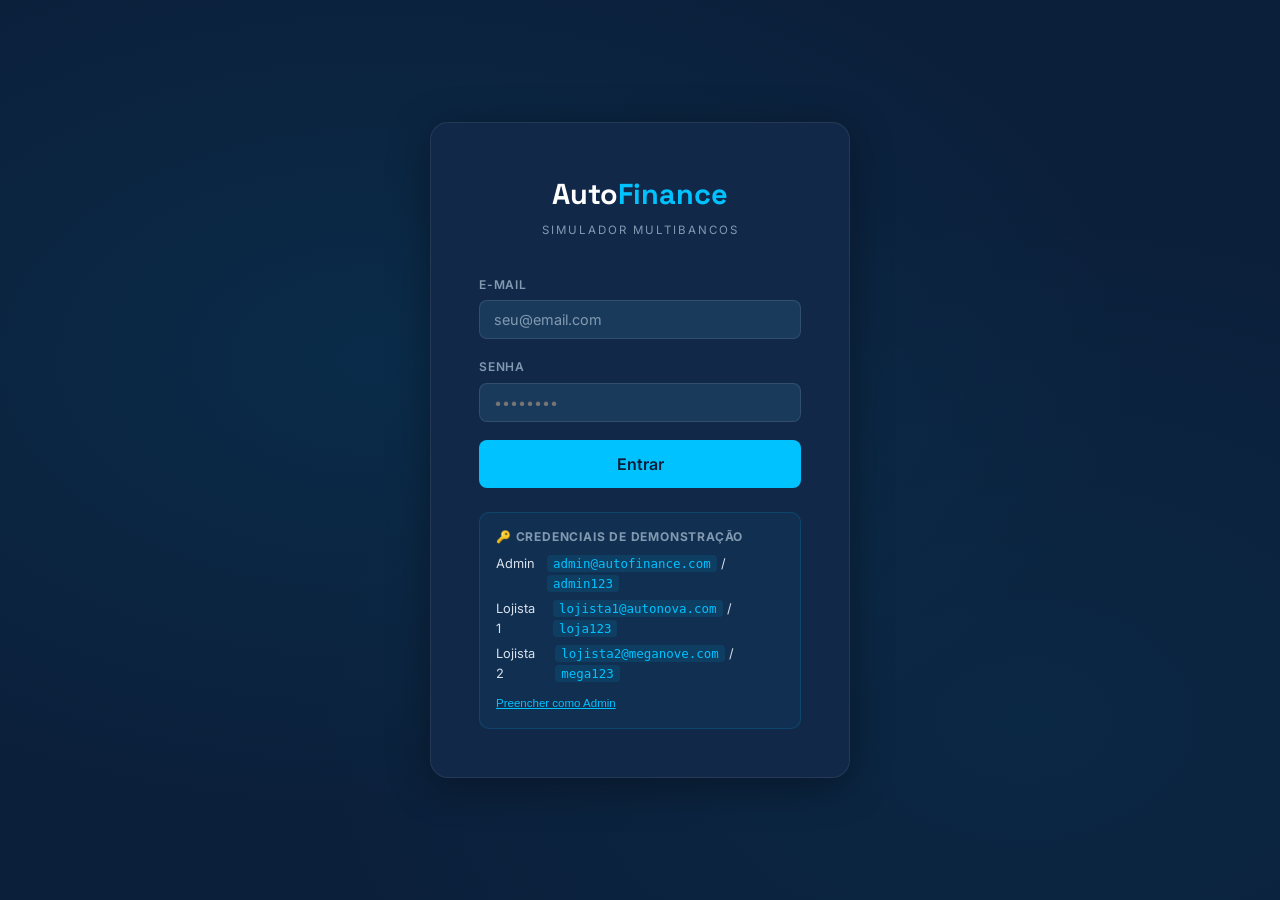
==== index.html @ 539fabe8 "Add files via upload" ====
<!DOCTYPE html>
<html lang="pt-BR">
<head>
  <meta charset="UTF-8">
  <meta name="viewport" content="width=device-width, initial-scale=1.0">
  <title>AutoFinance Multibancos</title>
  <link rel="stylesheet" href="css/style.css">
</head>
<body>

  <!-- OVERLAY MOBILE -->
  <div class="sidebar-overlay" id="sidebarOverlay" onclick="closeSidebar()"></div>

  <div class="app-wrapper">
    <!-- SIDEBAR -->
    <aside class="sidebar" id="sidebar">
      <div class="sidebar-logo">
        <div class="logo-mark">
          <span>Auto</span>Finance
        </div>
        <div class="logo-sub">Simulador Multibancos</div>
      </div>

      <nav class="sidebar-nav" id="sidebarNav">
        <!-- preenchido pelo JS -->
      </nav>

      <div class="sidebar-footer">
        <div class="user-chip">
          <div class="user-avatar" id="userAvatar">AF</div>
          <div class="user-info">
            <div class="user-name" id="userName">Carregando...</div>
            <div class="user-role" id="userRole">—</div>
          </div>
          <button class="btn-logout" onclick="logout()" title="Sair">⏻</button>
        </div>
      </div>
    </aside>

    <!-- MAIN -->
    <main class="main-content">
      <div class="topbar">
        <div style="display:flex;align-items:center;gap:12px">
          <button class="menu-btn" onclick="toggleSidebar()">☰</button>
          <div>
            <div class="topbar-title" id="topbarTitle">AutoFinance</div>
            <div id="topbarSubtitle" style="font-size:0.72rem;color:var(--gray-400)"></div>
          </div>
        </div>
        <div class="topbar-actions">
          <span style="font-size:0.78rem;color:var(--gray-400)" id="topbarDate"></span>
        </div>
      </div>

      <div class="page-content" id="pageContent">
        <!-- conteúdo dinâmico -->
      </div>
    </main>
  </div>

  <!-- TOAST CONTAINER -->
  <div class="toast-container" id="toastContainer"></div>

  <script src="js/app.js"></script>
  <script>
    // Data no topbar
    document.getElementById('topbarDate').textContent =
      new Date().toLocaleDateString('pt-BR', { weekday: 'short', day: '2-digit', month: 'short' });
  </script>
</body>
</html>
---- css/style.css ----
/* ============================================
   AutoFinance Multibancos — Design System
   Paleta: Azul-marinho profundo + Ciano elétrico + Branco
   ============================================ */

@import url('https://fonts.googleapis.com/css2?family=Inter:wght@300;400;500;600;700&family=Space+Grotesk:wght@500;700&display=swap');

:root {
  --navy:      #0B1F3A;
  --navy-mid:  #122848;
  --navy-light:#1A3A5C;
  --cyan:      #00C2FF;
  --cyan-dim:  #0098CC;
  --white:     #FFFFFF;
  --gray-100:  #F0F4F8;
  --gray-200:  #D9E2EC;
  --gray-400:  #829AB1;
  --gray-600:  #486581;
  --green:     #00D4A0;
  --red:       #FF4D6A;
  --yellow:    #FFB830;

  --radius-sm: 8px;
  --radius:    12px;
  --radius-lg: 18px;
  --shadow:    0 4px 20px rgba(0,0,0,0.25);
  --shadow-lg: 0 8px 40px rgba(0,0,0,0.35);

  --font-display: 'Space Grotesk', sans-serif;
  --font-body:    'Inter', sans-serif;
}

*, *::before, *::after { box-sizing: border-box; margin: 0; padding: 0; }

html { font-size: 16px; }

body {
  font-family: var(--font-body);
  background: var(--navy);
  color: var(--white);
  min-height: 100vh;
  line-height: 1.6;
}

/* ── SCROLLBAR ── */
::-webkit-scrollbar { width: 6px; }
::-webkit-scrollbar-track { background: var(--navy-mid); }
::-webkit-scrollbar-thumb { background: var(--navy-light); border-radius: 3px; }

/* ── TIPOGRAFIA ── */
h1, h2, h3, h4 { font-family: var(--font-display); font-weight: 700; line-height: 1.2; }
h1 { font-size: 2rem; }
h2 { font-size: 1.5rem; }
h3 { font-size: 1.15rem; }
h4 { font-size: 1rem; }

/* ── LAYOUT ── */
.app-wrapper {
  display: flex;
  min-height: 100vh;
}

/* ── SIDEBAR ── */
.sidebar {
  width: 240px;
  min-height: 100vh;
  background: var(--navy-mid);
  border-right: 1px solid rgba(255,255,255,0.07);
  display: flex;
  flex-direction: column;
  position: fixed;
  top: 0; left: 0;
  z-index: 100;
  transition: transform 0.3s ease;
}

.sidebar-logo {
  padding: 28px 24px 20px;
  border-bottom: 1px solid rgba(255,255,255,0.07);
}

.sidebar-logo .logo-mark {
  font-family: var(--font-display);
  font-size: 1.4rem;
  font-weight: 700;
  color: var(--white);
  display: flex;
  align-items: center;
  gap: 10px;
}

.sidebar-logo .logo-mark span {
  color: var(--cyan);
}

.sidebar-logo .logo-sub {
  font-size: 0.7rem;
  color: var(--gray-400);
  text-transform: uppercase;
  letter-spacing: 1.5px;
  margin-top: 2px;
}

.sidebar-nav {
  flex: 1;
  padding: 16px 0;
  overflow-y: auto;
}

.nav-section-label {
  font-size: 0.65rem;
  text-transform: uppercase;
  letter-spacing: 1.5px;
  color: var(--gray-400);
  padding: 12px 24px 6px;
}

.nav-item {
  display: flex;
  align-items: center;
  gap: 12px;
  padding: 10px 24px;
  color: var(--gray-400);
  cursor: pointer;
  border-radius: 0;
  transition: all 0.2s;
  font-size: 0.875rem;
  font-weight: 500;
  border-left: 3px solid transparent;
  text-decoration: none;
}

.nav-item:hover {
  color: var(--white);
  background: rgba(0,194,255,0.07);
}

.nav-item.active {
  color: var(--cyan);
  background: rgba(0,194,255,0.1);
  border-left-color: var(--cyan);
}

.nav-item .nav-icon {
  width: 18px;
  text-align: center;
  font-size: 1rem;
  flex-shrink: 0;
}

.sidebar-footer {
  padding: 16px 24px;
  border-top: 1px solid rgba(255,255,255,0.07);
}

.user-chip {
  display: flex;
  align-items: center;
  gap: 10px;
}

.user-avatar {
  width: 34px;
  height: 34px;
  border-radius: 50%;
  background: linear-gradient(135deg, var(--cyan), var(--cyan-dim));
  display: flex;
  align-items: center;
  justify-content: center;
  font-size: 0.8rem;
  font-weight: 700;
  color: var(--navy);
  flex-shrink: 0;
}

.user-info { flex: 1; overflow: hidden; }
.user-name { font-size: 0.8rem; font-weight: 600; white-space: nowrap; overflow: hidden; text-overflow: ellipsis; }
.user-role { font-size: 0.68rem; color: var(--gray-400); }

.btn-logout {
  background: none;
  border: none;
  color: var(--gray-400);
  cursor: pointer;
  font-size: 1rem;
  padding: 4px;
  transition: color 0.2s;
}
.btn-logout:hover { color: var(--red); }

/* ── MAIN CONTENT ── */
.main-content {
  margin-left: 240px;
  flex: 1;
  min-height: 100vh;
  display: flex;
  flex-direction: column;
}

.topbar {
  background: var(--navy-mid);
  border-bottom: 1px solid rgba(255,255,255,0.07);
  padding: 14px 32px;
  display: flex;
  align-items: center;
  justify-content: space-between;
  position: sticky;
  top: 0;
  z-index: 50;
}

.topbar-title { font-size: 1rem; font-weight: 600; color: var(--gray-200); }

.topbar-actions { display: flex; align-items: center; gap: 12px; }

.page-content {
  padding: 32px;
  flex: 1;
}

/* ── CARDS ── */
.card {
  background: var(--navy-mid);
  border: 1px solid rgba(255,255,255,0.07);
  border-radius: var(--radius-lg);
  padding: 24px;
}

.card-header {
  display: flex;
  align-items: center;
  justify-content: space-between;
  margin-bottom: 20px;
}

.card-title {
  font-family: var(--font-display);
  font-size: 1rem;
  font-weight: 700;
  color: var(--white);
  display: flex;
  align-items: center;
  gap: 8px;
}

.card-title .icon { color: var(--cyan); }

/* ── FORMULÁRIOS ── */
.form-grid {
  display: grid;
  grid-template-columns: repeat(auto-fill, minmax(200px, 1fr));
  gap: 16px;
}

.form-group {
  display: flex;
  flex-direction: column;
  gap: 6px;
}

.form-group.full { grid-column: 1 / -1; }

label {
  font-size: 0.75rem;
  font-weight: 600;
  color: var(--gray-400);
  text-transform: uppercase;
  letter-spacing: 0.8px;
}

input[type="text"],
input[type="number"],
input[type="email"],
input[type="tel"],
input[type="date"],
input[type="password"],
select {
  background: var(--navy-light);
  border: 1px solid rgba(255,255,255,0.1);
  border-radius: var(--radius-sm);
  color: var(--white);
  font-family: var(--font-body);
  font-size: 0.9rem;
  padding: 10px 14px;
  width: 100%;
  transition: border-color 0.2s, box-shadow 0.2s;
  outline: none;
}

input:focus, select:focus {
  border-color: var(--cyan);
  box-shadow: 0 0 0 3px rgba(0,194,255,0.15);
}

select option { background: var(--navy-light); }

input[type="text"]::placeholder,
input[type="number"]::placeholder,
input[type="email"]::placeholder,
input[type="tel"]::placeholder { color: var(--gray-400); }

/* ── PRAZO TOGGLE ── */
.prazo-group { display: flex; gap: 8px; flex-wrap: wrap; }

.prazo-btn {
  padding: 8px 16px;
  border-radius: var(--radius-sm);
  border: 1px solid rgba(255,255,255,0.15);
  background: var(--navy-light);
  color: var(--gray-400);
  font-size: 0.85rem;
  font-weight: 600;
  cursor: pointer;
  transition: all 0.2s;
}

.prazo-btn:hover { border-color: var(--cyan); color: var(--cyan); }
.prazo-btn.active {
  background: var(--cyan);
  border-color: var(--cyan);
  color: var(--navy);
}

/* ── TIPO TOGGLE ── */
.tipo-group { display: flex; gap: 8px; }

.tipo-btn {
  flex: 1;
  padding: 8px 12px;
  border-radius: var(--radius-sm);
  border: 1px solid rgba(255,255,255,0.15);
  background: var(--navy-light);
  color: var(--gray-400);
  font-size: 0.82rem;
  font-weight: 600;
  cursor: pointer;
  transition: all 0.2s;
  text-align: center;
}

.tipo-btn.active {
  background: rgba(0,194,255,0.15);
  border-color: var(--cyan);
  color: var(--cyan);
}

/* ── BOTÕES ── */
.btn {
  display: inline-flex;
  align-items: center;
  gap: 8px;
  padding: 10px 20px;
  border-radius: var(--radius-sm);
  font-family: var(--font-body);
  font-size: 0.875rem;
  font-weight: 600;
  cursor: pointer;
  transition: all 0.2s;
  border: none;
  text-decoration: none;
}

.btn-primary {
  background: var(--cyan);
  color: var(--navy);
}
.btn-primary:hover { background: var(--cyan-dim); transform: translateY(-1px); }

.btn-secondary {
  background: rgba(255,255,255,0.07);
  color: var(--white);
  border: 1px solid rgba(255,255,255,0.12);
}
.btn-secondary:hover { background: rgba(255,255,255,0.12); }

.btn-ghost {
  background: transparent;
  color: var(--gray-400);
  border: 1px solid rgba(255,255,255,0.1);
}
.btn-ghost:hover { color: var(--white); border-color: rgba(255,255,255,0.25); }

.btn-danger {
  background: rgba(255,77,106,0.12);
  color: var(--red);
  border: 1px solid rgba(255,77,106,0.3);
}
.btn-danger:hover { background: rgba(255,77,106,0.2); }

.btn-sm { padding: 6px 14px; font-size: 0.8rem; }
.btn-lg { padding: 14px 28px; font-size: 1rem; }
.btn-full { width: 100%; justify-content: center; }

.btn:disabled { opacity: 0.5; cursor: not-allowed; transform: none; }

/* ── SELEÇÃO DE BANCOS ── */
.banks-grid {
  display: grid;
  grid-template-columns: repeat(auto-fill, minmax(130px, 1fr));
  gap: 10px;
}

.bank-toggle {
  padding: 10px 12px;
  border-radius: var(--radius-sm);
  border: 1px solid rgba(255,255,255,0.1);
  background: var(--navy-light);
  color: var(--gray-400);
  font-size: 0.78rem;
  font-weight: 600;
  cursor: pointer;
  transition: all 0.2s;
  text-align: center;
  user-select: none;
}

.bank-toggle:hover { border-color: rgba(0,194,255,0.4); color: var(--white); }
.bank-toggle.selected {
  background: rgba(0,194,255,0.12);
  border-color: var(--cyan);
  color: var(--cyan);
}

.banks-actions { display: flex; gap: 8px; margin-bottom: 12px; }

/* ── TABELA DE RESULTADOS ── */
.results-table-wrap {
  overflow-x: auto;
  border-radius: var(--radius);
  border: 1px solid rgba(255,255,255,0.07);
}

.results-table {
  width: 100%;
  border-collapse: collapse;
  font-size: 0.85rem;
}

.results-table thead th {
  background: var(--navy-light);
  padding: 12px 16px;
  text-align: left;
  font-size: 0.72rem;
  font-weight: 700;
  text-transform: uppercase;
  letter-spacing: 0.8px;
  color: var(--gray-400);
  white-space: nowrap;
  border-bottom: 1px solid rgba(255,255,255,0.07);
}

.results-table tbody tr {
  border-bottom: 1px solid rgba(255,255,255,0.05);
  transition: background 0.15s;
}

.results-table tbody tr:hover { background: rgba(255,255,255,0.03); }

.results-table tbody td {
  padding: 13px 16px;
  color: var(--gray-200);
  white-space: nowrap;
}

.results-table .bank-name {
  font-weight: 700;
  color: var(--white);
  display: flex;
  align-items: center;
  gap: 8px;
}

.bank-dot {
  width: 8px;
  height: 8px;
  border-radius: 50%;
  background: var(--cyan);
  flex-shrink: 0;
}

.valor-destaque { font-weight: 700; color: var(--cyan); }
.valor-total { color: var(--gray-400); }

.badge {
  display: inline-flex;
  align-items: center;
  padding: 3px 10px;
  border-radius: 20px;
  font-size: 0.72rem;
  font-weight: 700;
}

.badge-ok   { background: rgba(0,212,160,0.15); color: var(--green); }
.badge-warn { background: rgba(255,184,48,0.15); color: var(--yellow); }
.badge-err  { background: rgba(255,77,106,0.15); color: var(--red); }

/* ── EXPORT ACTIONS ── */
.export-bar {
  display: flex;
  gap: 10px;
  align-items: center;
  padding: 16px 0 8px;
  flex-wrap: wrap;
}

/* ── STATS / KPI ── */
.stats-grid {
  display: grid;
  grid-template-columns: repeat(auto-fill, minmax(180px, 1fr));
  gap: 16px;
  margin-bottom: 24px;
}

.stat-card {
  background: var(--navy-mid);
  border: 1px solid rgba(255,255,255,0.07);
  border-radius: var(--radius);
  padding: 20px;
}

.stat-label {
  font-size: 0.72rem;
  text-transform: uppercase;
  letter-spacing: 0.8px;
  color: var(--gray-400);
  font-weight: 600;
  margin-bottom: 8px;
}

.stat-value {
  font-family: var(--font-display);
  font-size: 1.6rem;
  font-weight: 700;
  color: var(--white);
}

.stat-value.cyan { color: var(--cyan); }
.stat-value.green { color: var(--green); }

/* ── HISTORICO ── */
.history-list { display: flex; flex-direction: column; gap: 10px; }

.history-item {
  background: var(--navy-light);
  border: 1px solid rgba(255,255,255,0.07);
  border-radius: var(--radius);
  padding: 16px 20px;
  display: flex;
  align-items: center;
  gap: 16px;
  cursor: pointer;
  transition: all 0.2s;
}

.history-item:hover {
  border-color: rgba(0,194,255,0.3);
  background: rgba(0,194,255,0.05);
}

.history-icon {
  width: 40px;
  height: 40px;
  border-radius: var(--radius-sm);
  background: rgba(0,194,255,0.1);
  display: flex;
  align-items: center;
  justify-content: center;
  font-size: 1.1rem;
  flex-shrink: 0;
}

.history-info { flex: 1; }
.history-title { font-weight: 600; font-size: 0.9rem; }
.history-sub { font-size: 0.78rem; color: var(--gray-400); margin-top: 2px; }
.history-date { font-size: 0.75rem; color: var(--gray-400); white-space: nowrap; }

/* ── CLIENTES ── */
.clients-table { width: 100%; border-collapse: collapse; }
.clients-table th {
  padding: 10px 16px;
  text-align: left;
  font-size: 0.72rem;
  font-weight: 700;
  text-transform: uppercase;
  letter-spacing: 0.8px;
  color: var(--gray-400);
  border-bottom: 1px solid rgba(255,255,255,0.07);
}
.clients-table td {
  padding: 13px 16px;
  border-bottom: 1px solid rgba(255,255,255,0.05);
  font-size: 0.87rem;
}
.clients-table tr:hover td { background: rgba(255,255,255,0.03); }

/* ── MODAL ── */
.modal-overlay {
  position: fixed;
  inset: 0;
  background: rgba(0,0,0,0.7);
  backdrop-filter: blur(4px);
  z-index: 200;
  display: flex;
  align-items: center;
  justify-content: center;
  padding: 20px;
  opacity: 0;
  pointer-events: none;
  transition: opacity 0.2s;
}

.modal-overlay.open {
  opacity: 1;
  pointer-events: all;
}

.modal {
  background: var(--navy-mid);
  border: 1px solid rgba(255,255,255,0.1);
  border-radius: var(--radius-lg);
  padding: 32px;
  width: 100%;
  max-width: 560px;
  max-height: 90vh;
  overflow-y: auto;
  transform: translateY(20px);
  transition: transform 0.2s;
}

.modal-overlay.open .modal { transform: translateY(0); }

.modal-header {
  display: flex;
  align-items: center;
  justify-content: space-between;
  margin-bottom: 24px;
}

.modal-close {
  background: none;
  border: none;
  color: var(--gray-400);
  font-size: 1.3rem;
  cursor: pointer;
  transition: color 0.2s;
  padding: 4px;
}
.modal-close:hover { color: var(--white); }

/* ── PLACA SEARCH ── */
.placa-row {
  display: flex;
  gap: 10px;
  align-items: flex-end;
}

.placa-row input { flex: 1; text-transform: uppercase; letter-spacing: 2px; font-weight: 700; }

.fipe-result {
  background: var(--navy-light);
  border: 1px solid rgba(0,194,255,0.2);
  border-radius: var(--radius);
  padding: 14px 18px;
  margin-top: 12px;
  display: none;
}

.fipe-result.show { display: flex; gap: 24px; flex-wrap: wrap; }
.fipe-field { display: flex; flex-direction: column; gap: 3px; }
.fipe-label { font-size: 0.68rem; text-transform: uppercase; letter-spacing: 0.8px; color: var(--gray-400); font-weight: 700; }
.fipe-value { font-size: 0.9rem; font-weight: 600; }
.fipe-value.price { color: var(--cyan); font-size: 1.1rem; }

/* ── TOAST ── */
.toast-container {
  position: fixed;
  bottom: 24px;
  right: 24px;
  z-index: 999;
  display: flex;
  flex-direction: column;
  gap: 10px;
}

.toast {
  background: var(--navy-mid);
  border: 1px solid rgba(255,255,255,0.1);
  border-left: 4px solid var(--cyan);
  border-radius: var(--radius-sm);
  padding: 14px 18px;
  font-size: 0.875rem;
  font-weight: 500;
  min-width: 260px;
  max-width: 360px;
  box-shadow: var(--shadow-lg);
  animation: slideIn 0.3s ease;
}

.toast.success { border-left-color: var(--green); }
.toast.error   { border-left-color: var(--red); }
.toast.warning { border-left-color: var(--yellow); }

@keyframes slideIn {
  from { transform: translateX(100%); opacity: 0; }
  to   { transform: translateX(0);    opacity: 1; }
}

/* ── CREDENCIAIS DOS BANCOS ── */
.cred-grid { display: grid; grid-template-columns: repeat(auto-fill, minmax(260px, 1fr)); gap: 16px; }

.cred-card {
  background: var(--navy-light);
  border: 1px solid rgba(255,255,255,0.08);
  border-radius: var(--radius);
  padding: 18px;
}

.cred-card-header {
  display: flex;
  align-items: center;
  justify-content: space-between;
  margin-bottom: 14px;
}

.cred-bank-name { font-weight: 700; font-size: 0.9rem; }
.cred-saved { font-size: 0.72rem; color: var(--green); }

/* ── LOGIN PAGE ── */
.login-page {
  min-height: 100vh;
  display: flex;
  align-items: center;
  justify-content: center;
  background: var(--navy);
  position: relative;
  overflow: hidden;
}

.login-bg {
  position: absolute;
  inset: 0;
  background: radial-gradient(ellipse at 30% 40%, rgba(0,194,255,0.08) 0%, transparent 60%),
              radial-gradient(ellipse at 80% 80%, rgba(0,194,255,0.05) 0%, transparent 50%);
}

.login-card {
  background: var(--navy-mid);
  border: 1px solid rgba(255,255,255,0.08);
  border-radius: var(--radius-lg);
  padding: 48px;
  width: 100%;
  max-width: 420px;
  position: relative;
  z-index: 1;
  box-shadow: var(--shadow-lg);
}

.login-logo {
  text-align: center;
  margin-bottom: 36px;
}

.login-logo .brand {
  font-family: var(--font-display);
  font-size: 1.8rem;
  font-weight: 700;
}

.login-logo .brand span { color: var(--cyan); }

.login-logo .sub {
  font-size: 0.72rem;
  color: var(--gray-400);
  text-transform: uppercase;
  letter-spacing: 2px;
  margin-top: 4px;
}

.login-form { display: flex; flex-direction: column; gap: 18px; }

/* ── TABS ── */
.tabs {
  display: flex;
  gap: 4px;
  background: var(--navy-light);
  padding: 4px;
  border-radius: var(--radius-sm);
  margin-bottom: 24px;
}

.tab-btn {
  flex: 1;
  padding: 8px 16px;
  border-radius: 6px;
  border: none;
  background: transparent;
  color: var(--gray-400);
  font-family: var(--font-body);
  font-size: 0.85rem;
  font-weight: 600;
  cursor: pointer;
  transition: all 0.2s;
}

.tab-btn.active {
  background: var(--navy-mid);
  color: var(--white);
  box-shadow: 0 1px 6px rgba(0,0,0,0.3);
}

/* ── SECTION DIVIDER ── */
.section-divider {
  height: 1px;
  background: rgba(255,255,255,0.07);
  margin: 24px 0;
}

/* ── NOTA LEGAL ── */
.legal-note {
  font-size: 0.75rem;
  color: var(--gray-400);
  background: rgba(255,255,255,0.03);
  border: 1px solid rgba(255,255,255,0.06);
  border-radius: var(--radius-sm);
  padding: 12px 16px;
  line-height: 1.5;
}

/* ── EMPTY STATE ── */
.empty-state {
  text-align: center;
  padding: 48px 24px;
  color: var(--gray-400);
}

.empty-state .empty-icon { font-size: 2.5rem; margin-bottom: 12px; opacity: 0.5; }
.empty-state p { font-size: 0.9rem; }

/* ── LOADING ── */
.loading-spin {
  display: inline-block;
  width: 16px;
  height: 16px;
  border: 2px solid rgba(255,255,255,0.2);
  border-top-color: var(--cyan);
  border-radius: 50%;
  animation: spin 0.7s linear infinite;
}

@keyframes spin { to { transform: rotate(360deg); } }

/* ── RESPONSIVE ── */
@media (max-width: 768px) {
  .sidebar {
    transform: translateX(-100%);
  }
  .sidebar.open {
    transform: translateX(0);
  }
  .main-content {
    margin-left: 0;
  }
  .page-content {
    padding: 20px 16px;
  }
  .form-grid {
    grid-template-columns: 1fr;
  }
  .stats-grid {
    grid-template-columns: repeat(2, 1fr);
  }
  .topbar {
    padding: 12px 16px;
  }
}

/* ── MOBILE MENU BTN ── */
.menu-btn {
  display: none;
  background: none;
  border: none;
  color: var(--white);
  font-size: 1.3rem;
  cursor: pointer;
  padding: 4px;
}

@media (max-width: 768px) {
  .menu-btn { display: flex; }
}

/* ── OVERLAY MOBILE ── */
.sidebar-overlay {
  display: none;
  position: fixed;
  inset: 0;
  background: rgba(0,0,0,0.5);
  z-index: 99;
}
.sidebar-overlay.show { display: block; }

/* ── PROGRESS BAR (simulação) ── */
.progress-bar-wrap {
  background: rgba(255,255,255,0.05);
  border-radius: 4px;
  height: 4px;
  overflow: hidden;
  margin: 8px 0;
}
.progress-bar-fill {
  height: 100%;
  background: linear-gradient(90deg, var(--cyan), var(--green));
  border-radius: 4px;
  transition: width 0.4s ease;
}

/* ── PORTAL BTN ── */
.portal-btn {
  display: inline-flex;
  align-items: center;
  gap: 4px;
  padding: 4px 10px;
  border-radius: 6px;
  font-size: 0.75rem;
  font-weight: 600;
  background: rgba(0,194,255,0.1);
  color: var(--cyan);
  border: 1px solid rgba(0,194,255,0.2);
  cursor: pointer;
  text-decoration: none;
  transition: all 0.2s;
  white-space: nowrap;
}
.portal-btn:hover { background: rgba(0,194,255,0.2); }

/* ── RELATÓRIOS ── */
.report-section { margin-bottom: 32px; }
.report-title { font-size: 1rem; font-weight: 700; margin-bottom: 16px; color: var(--gray-200); }

/* ── LOJISTAS ── */
.lojista-card {
  background: var(--navy-light);
  border: 1px solid rgba(255,255,255,0.07);
  border-radius: var(--radius);
  padding: 20px;
  display: flex;
  align-items: center;
  gap: 16px;
}

.lojista-avatar {
  width: 48px;
  height: 48px;
  border-radius: var(--radius-sm);
  background: linear-gradient(135deg, var(--cyan), var(--cyan-dim));
  display: flex;
  align-items: center;
  justify-content: center;
  font-size: 1.2rem;
  font-weight: 700;
  color: var(--navy);
  flex-shrink: 0;
}

/* ── HELPER ── */
.text-cyan   { color: var(--cyan); }
.text-green  { color: var(--green); }
.text-red    { color: var(--red); }
.text-muted  { color: var(--gray-400); }
.text-sm     { font-size: 0.8rem; }
.mt-8  { margin-top: 8px; }
.mt-16 { margin-top: 16px; }
.mt-24 { margin-top: 24px; }
.mb-8  { margin-bottom: 8px; }
.mb-16 { margin-bottom: 16px; }
.mb-24 { margin-bottom: 24px; }
.flex  { display: flex; }
.flex-between { display: flex; justify-content: space-between; align-items: center; }
.gap-8  { gap: 8px; }
.gap-12 { gap: 12px; }
.gap-16 { gap: 16px; }
.hidden { display: none !important; }
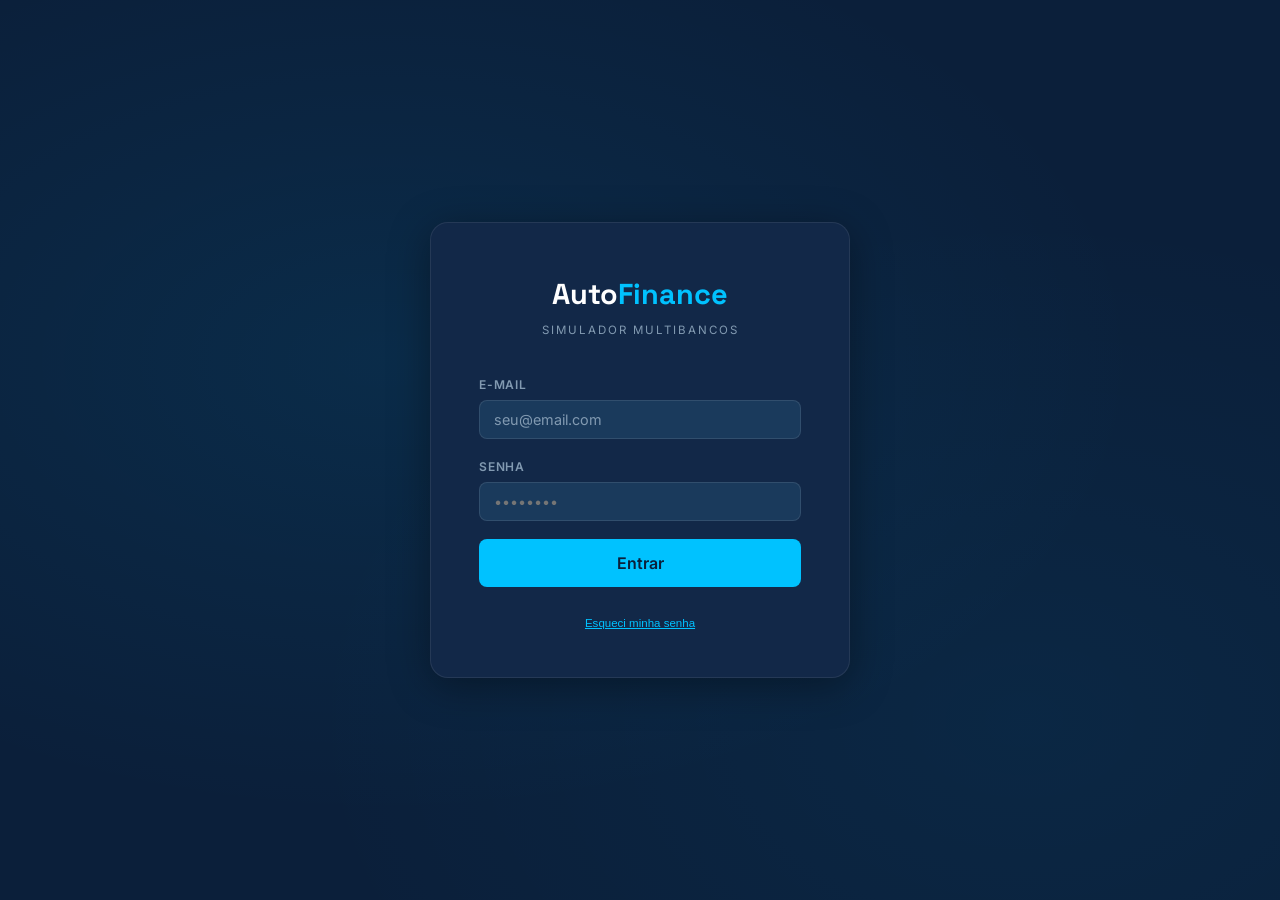
==== commit 7d56fbd2: "Adiciona script do Firebase" ====
--- a/index.html
+++ b/index.html
@@ -61,6 +61,7 @@
   <!-- TOAST CONTAINER -->
   <div class="toast-container" id="toastContainer"></div>
 
+  <script type="module" src="js/firebase-config.js"></script>
   <script src="js/app.js"></script>
   <script>
     // Data no topbar
